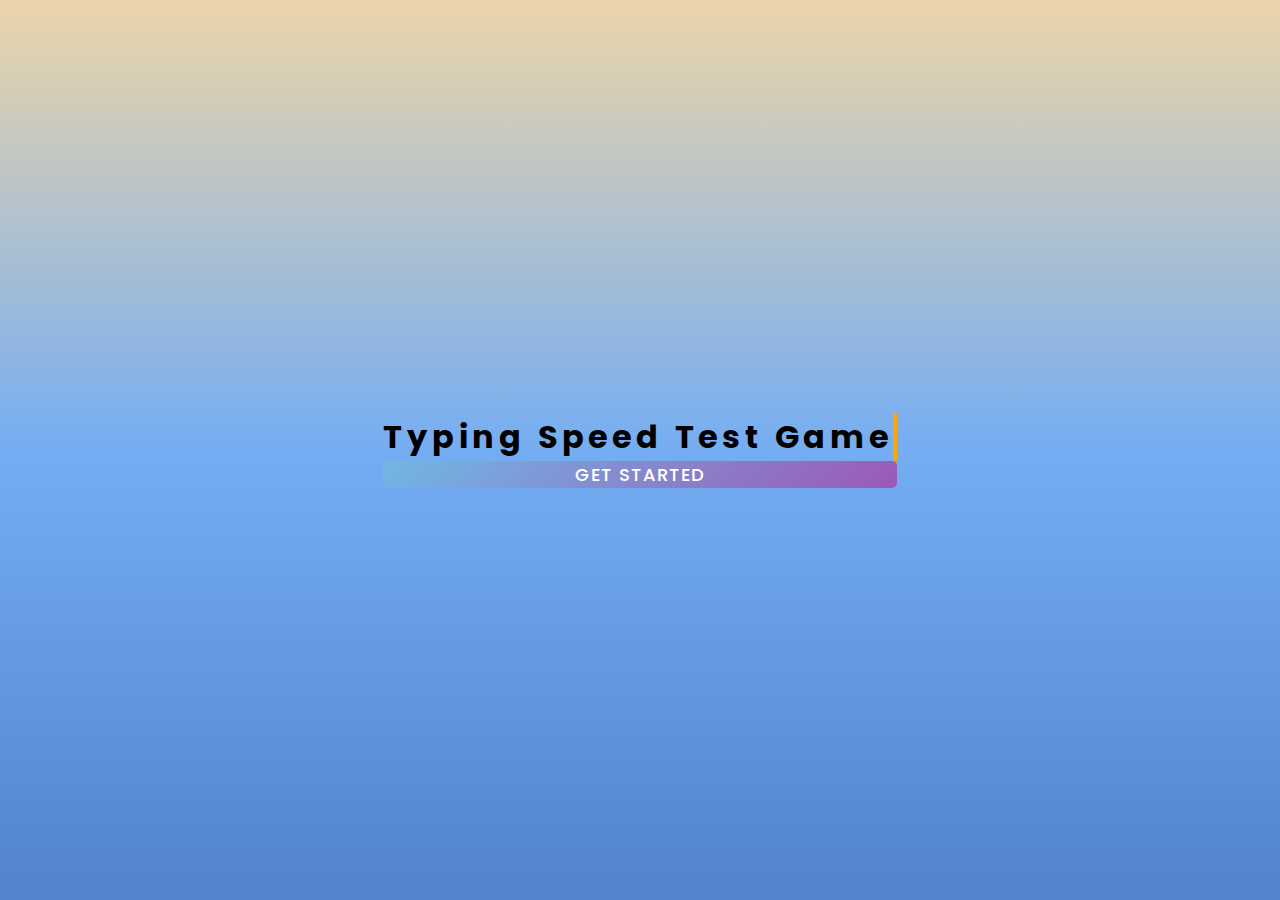
==== SpeedType_java/index.html @ 906d5471 "adding home, add thai lang, add css style" ====
<!DOCTYPE html>
<html lang="en" dir="ltr">
  <head>
    <meta charset="utf-8">  
    <title>Typing Speed Test Game</title>
    <link rel="stylesheet" href="style.css">
    <meta name="viewport" content="width=device-width, initial-scale=1.0">
  </head>
  <body>
    <div class="content">
      <div class="typewriter">
      <h1>Typing Speed Test Game</h1>
      </div>
      <div>
        <a href="eng-page.html">
            <button>GET STARTED</button>
          </a>
    </div>
  </div>
  </body>
  
</html>
---- SpeedType_java/style.css ----
/* Import Google Font - Poppins */
@import url('https://fonts.googleapis.com/css2?family=Poppins:wght@400;500;600;700&display=swap');
*{
  margin: 0;
  padding: 0;
  box-sizing: border-box;
  font-family: 'Poppins', sans-serif;
}
body{
  display: flex;
  padding: 0 10px;
  align-items: center;
  justify-content: center;
  min-height: 100vh;
  background: linear-gradient(0deg,#5283cc, #75adf2, #ecd5aa);
}
::selection{
  color: #fff;
  background: #b07453;
}
.wrapper{
  width: 770px;
  padding: 35px;
  background: #fff;
  border-radius: 10px;
  box-shadow: 0 10px 15px rgba(0,0,0,0.05);
}
.wrapper .input-field{
  opacity: 0;
  z-index: -999;
  position: absolute;
}
.wrapper .content-box{
  padding: 13px 20px 0;
  border-radius: 10px;
  border: 1px solid #bfbfbf;
}
.content-box .typing-text{
  overflow: hidden;
  max-height: 256px;
}
.typing-text::-webkit-scrollbar{
  width: 0;
}
.typing-text p{
  font-size: 21px;
  text-align: justify;
  letter-spacing: 1px;
  word-break: break-all;
}
.typing-text p span{
  position: relative;
}
.typing-text p span.correct{
  color: #56964f;
}
.typing-text p span.incorrect{
  color: #cb3439;
  outline: 1px solid #fff;
  background: #ffc0cb;
  border-radius: 4px;
}
.typing-text p span.active{
  color: #b07453;
}
.typing-text p span.active::before{
  position: absolute;
  content: "";
  height: 2px;
  width: 100%;
  bottom: 0;
  left: 0;
  opacity: 0;
  border-radius: 5px;
  background: linear-gradient(135deg, #71b7e6, #9b59b6);
  animation: blink 1s ease-in-out infinite;
}
@keyframes blink{
  50%{ 
    opacity: 1; 
  }
}
.content-box .content{
  margin-top: 17px;
  display: flex;
  padding: 12px 0;
  flex-wrap: wrap;
  align-items: center;
  justify-content: space-between;
  border-top: 1px solid #bfbfbf;
}
.content button{
  height: 100%;
   width: 100%;
   border-radius: 5px;
   border: none;
   color: #fff;
   font-size: 18px;
   font-weight: 500;
   letter-spacing: 1px;
   cursor: pointer;
   transition: all 0.3s ease;
   background: linear-gradient(135deg, #71b7e6, #9b59b6);
}
.content button:active{
  transform: scale(0.97);
}
.button input:hover{
  /* transform: scale(0.99); */
  background: linear-gradient(-135deg, #71b7e6, #9b59b6);
  }

.content .result-details{
  display: flex;
  flex-wrap: wrap;
  align-items: center;
  width: calc(100% - 140px);
  justify-content: space-between;
}
.result-details li{
  display: flex;
  height: 20px;
  list-style: none;
  position: relative;
  align-items: center;
}
.result-details li:not(:first-child){
  padding-left: 22px;
  border-left: 1px solid #bfbfbf;
}
.result-details li p{
  font-size: 19px;
}
.result-details li span{
  display: block;
  font-size: 20px;
  margin-left: 10px;
}
li span b{
  font-weight: 500;
}
li:not(:first-child) span{
  font-weight: 500;
}
@media (max-width: 745px) {
  .wrapper{
    padding: 20px;
  }
  .content-box .content{
    padding: 20px 0;
  }
  .content-box .typing-text{
    max-height: 100%;
  }
  .typing-text p{
    font-size: 19px;
    text-align: left;
  }
  .content button{
    width: 100%;
    font-size: 15px;
    padding: 10px 0;
    margin-top: 20px;
  }
  .content .result-details{
    width: 100%;
  }
  .result-details li:not(:first-child){
    border-left: 0;
    padding: 0;
  }
  .result-details li p, 
  .result-details li span{
    font-size: 17px;
  }
}
@media (max-width: 518px) {
  .wrapper .content-box{
    padding: 10px 15px 0;
  }
  .typing-text p{
    font-size: 18px;
  }
  .result-details li{
    margin-bottom: 10px;
  }
  .content button{
    margin-top: 10px;
  }
}

.typewriter h1 {
  overflow: hidden; /* Ensures the content is not revealed until the animation */
  border-right: .15em solid orange; /* The typwriter cursor */
  white-space: nowrap; /* Keeps the content on a single line */
  margin: 0 auto; /* Gives that scrolling effect as the typing happens */
  letter-spacing: .15em; /* Adjust as needed */
  animation: 
    typing 3.5s steps(40, end),
    blink-caret .75s step-end infinite;
}

/* The typing effect */
@keyframes typing {
  from { width: 0 }
  to { width: 100% }
}

/* The typewriter cursor effect */
@keyframes blink-caret {
  from, to { border-color: transparent }
  50% { border-color: orange; }
}
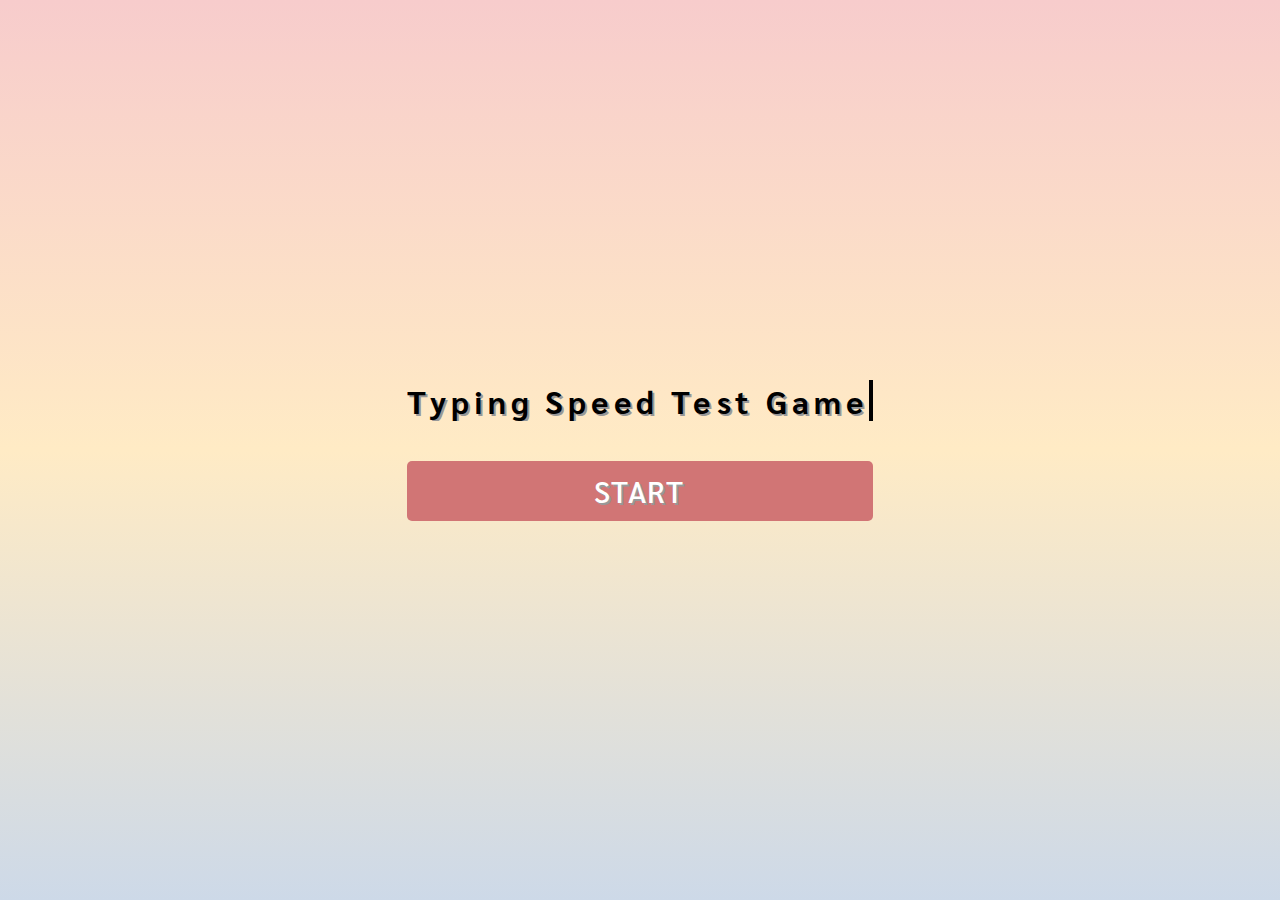
==== commit 4ed629ee: "change thai font; button style" ====
--- a/SpeedType_java/index.html
+++ b/SpeedType_java/index.html
@@ -11,11 +11,11 @@
       <div class="typewriter">
       <h1>Typing Speed Test Game</h1>
       </div>
-      <div>
+      <div class="btns">
         <a href="eng-page.html">
-            <button>GET STARTED</button>
+            <button>START</button>
           </a>
-    </div>
+      </div>
   </div>
   </body>
   
--- a/SpeedType_java/style.css
+++ b/SpeedType_java/style.css
@@ -1,18 +1,18 @@
 /* Import Google Font - Poppins */
-@import url('https://fonts.googleapis.com/css2?family=Poppins:wght@400;500;600;700&display=swap');
+@import url('https://fonts.googleapis.com/css2?family=Roboto:ital,wght@0,100;0,300;0,400;0,700;1,700&family=Sarabun:ital,wght@0,400;0,600;0,700;1,500;1,800&display=swap');
 *{
   margin: 0;
   padding: 0;
   box-sizing: border-box;
-  font-family: 'Poppins', sans-serif;
-}
+  font-family: 'Roboto', sans-serif;
+  font-family: 'Sarabun', sans-serif;}
 body{
   display: flex;
   padding: 0 10px;
   align-items: center;
   justify-content: center;
   min-height: 100vh;
-  background: linear-gradient(0deg,#5283cc, #75adf2, #ecd5aa);
+  background: linear-gradient(0deg,#cdd9e8, #ffebc5, #f7cccc);
 }
 ::selection{
   color: #fff;
@@ -72,7 +72,7 @@
   left: 0;
   opacity: 0;
   border-radius: 5px;
-  background: linear-gradient(135deg, #71b7e6, #9b59b6);
+  background: linear-gradient(0deg,#cdd9e8, #ffebc5, #f7cccc);
   animation: blink 1s ease-in-out infinite;
 }
 @keyframes blink{
@@ -90,18 +90,20 @@
   border-top: 1px solid #bfbfbf;
 }
 .content button{
-  height: 100%;
+    height: 40px;
    width: 100%;
    border-radius: 5px;
    border: none;
-   color: #fff;
+   color: #000000;
    font-size: 18px;
    font-weight: 500;
    letter-spacing: 1px;
    cursor: pointer;
    transition: all 0.3s ease;
-   background: linear-gradient(135deg, #71b7e6, #9b59b6);
-}
+   background: rgba(148,187,233,1);
+   text-shadow: 2px 2px #989898;
+  margin-top: 20px;
+  }
 .content button:active{
   transform: scale(0.97);
 }
@@ -191,10 +193,11 @@
 
 .typewriter h1 {
   overflow: hidden; /* Ensures the content is not revealed until the animation */
-  border-right: .15em solid orange; /* The typwriter cursor */
+  border-right: .15em solid rgb(0, 0, 0); /* The typwriter cursor */
   white-space: nowrap; /* Keeps the content on a single line */
   margin: 0 auto; /* Gives that scrolling effect as the typing happens */
   letter-spacing: .15em; /* Adjust as needed */
+  text-shadow: 2px 2px #989898;
   animation: 
     typing 3.5s steps(40, end),
     blink-caret .75s step-end infinite;
@@ -209,5 +212,22 @@
 /* The typewriter cursor effect */
 @keyframes blink-caret {
   from, to { border-color: transparent }
-  50% { border-color: orange; }
-}+  50% { border-color: rgb(0, 0, 0); }
+}
+
+.btns{
+  margin-top: 20px;
+}
+.btns button{
+  height: 60px;
+  width: 100%;
+  border-radius: 5px;
+  color: #ffff;
+  font-size: 30px;
+  font-weight: 500;
+  letter-spacing: 1px;
+  cursor: pointer;
+  transition: all 0.3s ease;
+  background: #d17575;
+}
+.btns:hover button{opacity: 0.6}
